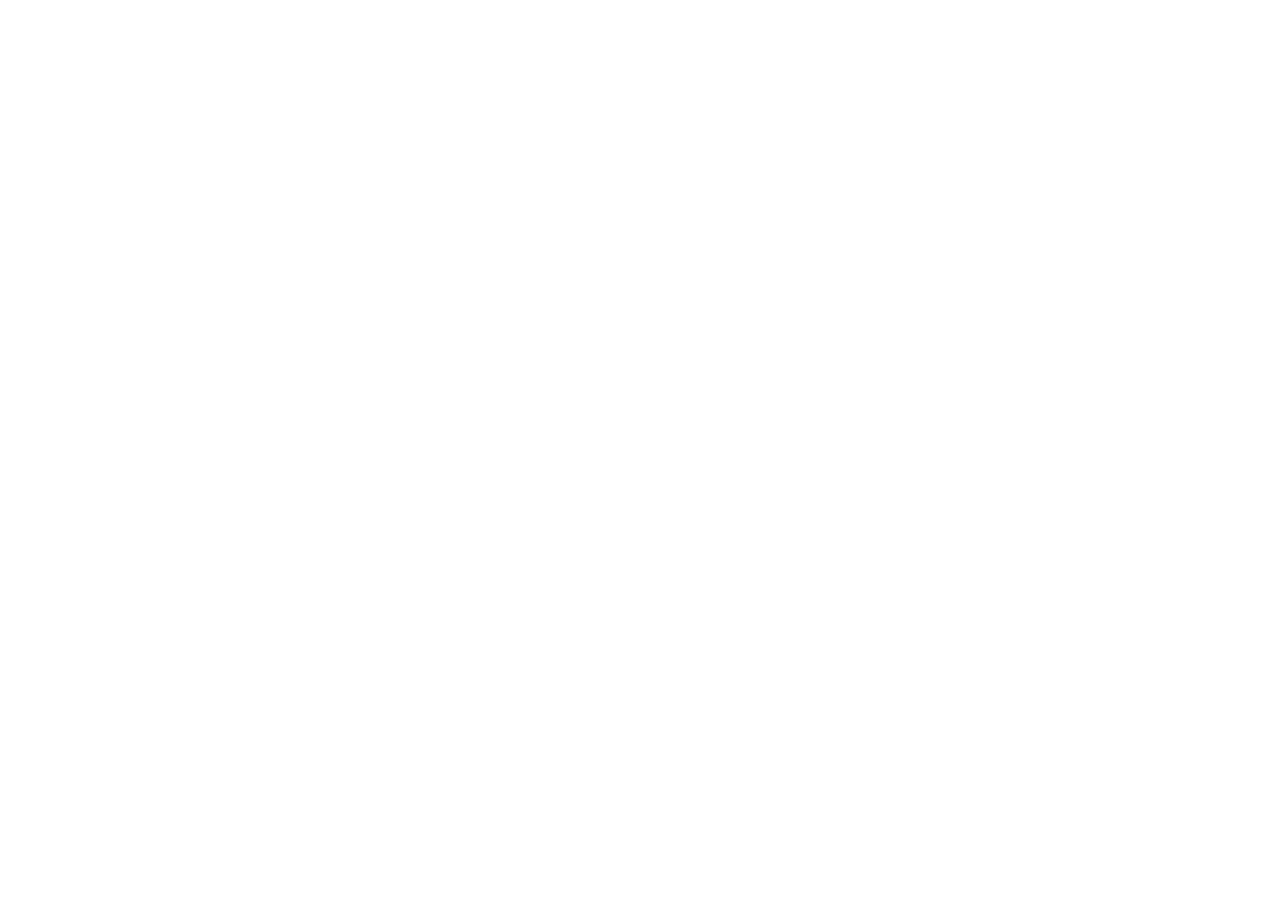
==== index.html @ a3cf5135 "Add files via upload" ====
<!DOCTYPE html>
<html lang="en">
<head>
    <meta charset="UTF-8">
    <meta name="viewport" content="width=device-width, initial-scale=1.0">
    <link rel="icon" href="image/png" sizes="32x32" href="./assents/images/favicon-32x32.png">
    <link rel="preconnect" href="https://fonts.googleapis.com">
    <link rel="preconnect" href="https://fontsgstatic.com" crossorigin>
    <link href="https://fonts.googleapis.com/css2?family=Inter:wght@400;600;700">



</head>
<body>
    



</body>
</html>
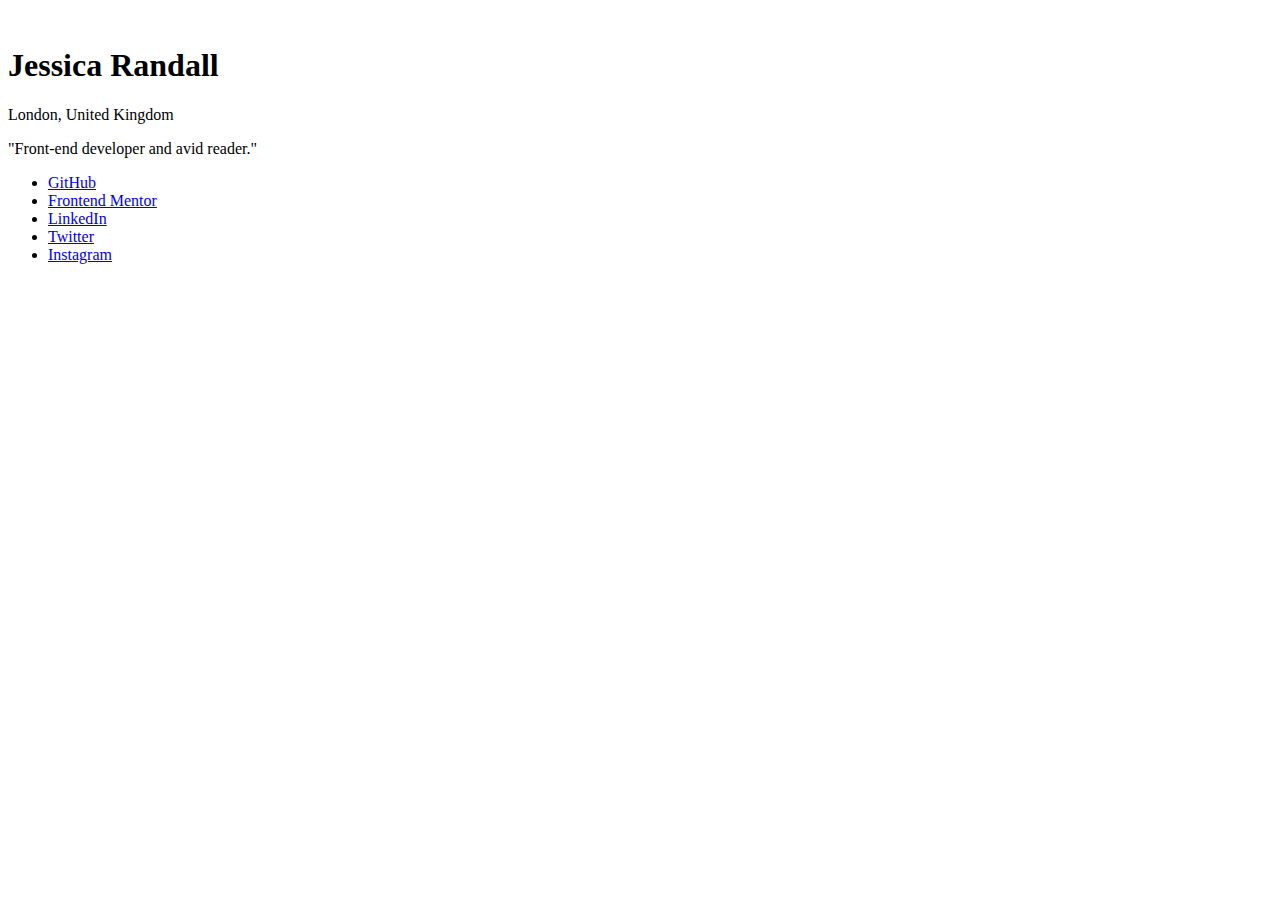
==== commit dafd9129: "Update index.html" ====
--- a/index.html
+++ b/index.html
@@ -1,20 +1,35 @@
 <!DOCTYPE html>
 <html lang="en">
 <head>
-    <meta charset="UTF-8">
-    <meta name="viewport" content="width=device-width, initial-scale=1.0">
-    <link rel="icon" href="image/png" sizes="32x32" href="./assents/images/favicon-32x32.png">
-    <link rel="preconnect" href="https://fonts.googleapis.com">
-    <link rel="preconnect" href="https://fontsgstatic.com" crossorigin>
-    <link href="https://fonts.googleapis.com/css2?family=Inter:wght@400;600;700">
+  <meta charset="UTF-8">
+  <meta name="viewport" content="width=device-width, initial-scale=1.0"> <!-- displays site properly based on user's device -->
+
+  <link rel="icon" type="image/png" sizes="32x32" href="./assets/images/favicon-32x32.png">
+  <link rel="preconnect" href="https://fonts.googleapis.com">
+  <link rel="proconnect" href="https://fonts.gstatic.com" crossorigin>
+  <link href="https://fonts.googleapis.com/css2?family=Inter:wght@400;600;700&d,display=swap" rel="stylesheet">
+  
+  <link rel="stylesheet" href="style.css">
+  <title>Frontend Mentor | Social links profile</title>
+
+  
+</head>
+<body>
+  <div class="card">
+    <img src="assets/images/avatar-jessica.jpeg" alt="">
+    <h1>Jessica Randall</h1>
+    <p class="location">London, United Kingdom</p>
+    <p class="description">"Front-end developer and avid reader."</p>
 
 
-
-</head>
-<body>
-    
-
-
+<ul>
+<li><a href="#">GitHub</a></li> 
+<li><a href="#">Frontend Mentor</a></li>
+<li><a href="#">LinkedIn</a></li> 
+<li><a href="#">Twitter</a></li> 
+<li><a href="#">Instagram</a></li> 
+</ul>
+</div>
 
 </body>
-</html>+</html>
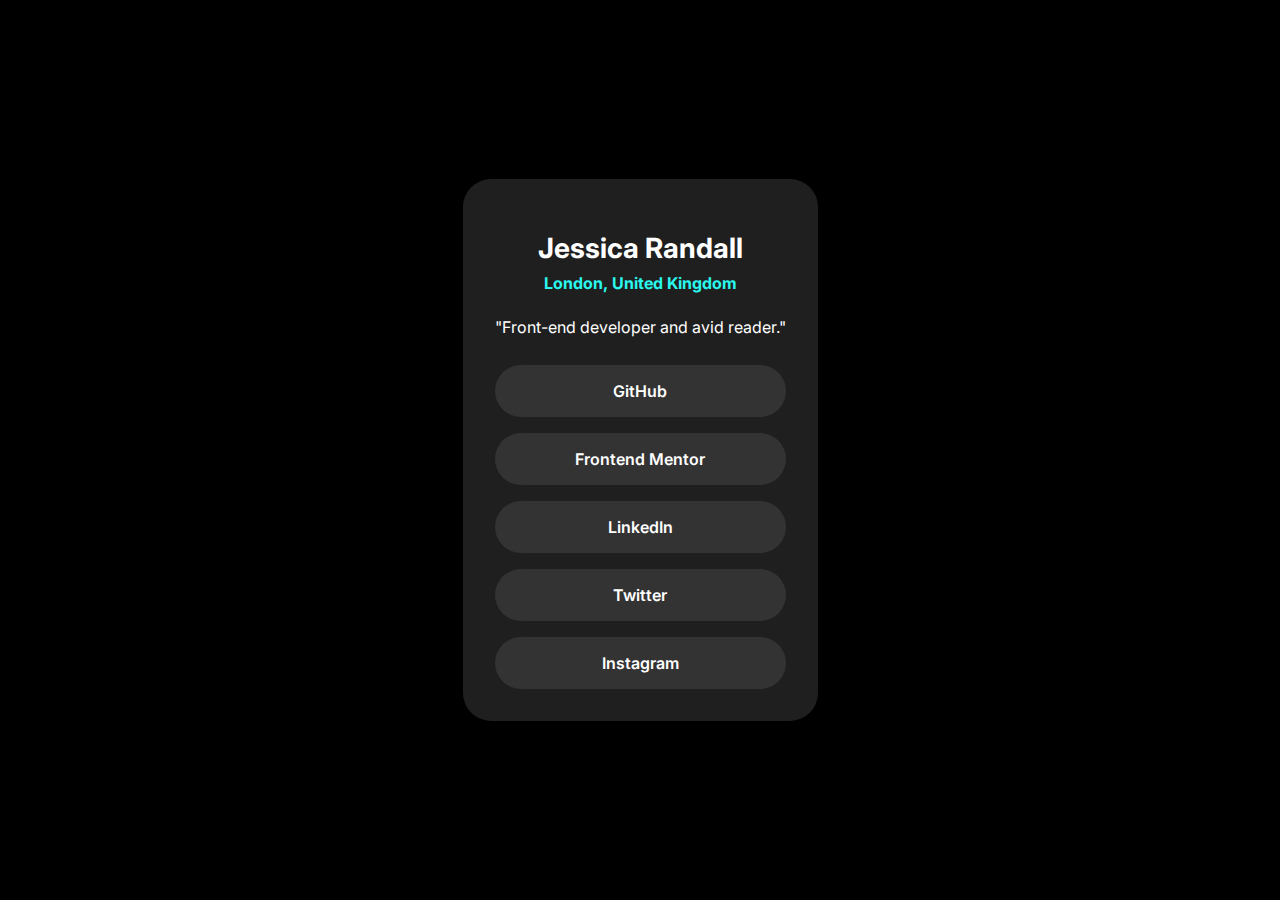
==== commit e52b8e66: "Update index.html" ====
--- a/index.html
+++ b/index.html
@@ -16,7 +16,7 @@
 </head>
 <body>
   <div class="card">
-    <img src="assets/images/avatar-jessica.jpeg" alt="">
+    <img src="avatar-jessica.jpeg" alt="">
     <h1>Jessica Randall</h1>
     <p class="location">London, United Kingdom</p>
     <p class="description">"Front-end developer and avid reader."</p>
--- a/style.css
+++ b/style.css
@@ -0,0 +1,71 @@
+* {
+    padding: 0;
+    margin: 0;
+    text-decoration: none;
+    list-style-type: none;
+    box-sizing: border-box;
+}
+
+:root {
+    --primary-green: hsl(177, 94%, 57%);
+    --neutral-white: hsl(0, 0%, 100%);
+    --neutural-gray: hsl(0, 0%, 20%);
+    --neutural-dark-gray: hsl(0, 0%, 12%);  
+    --neutural-off-black: hsl(0, 0%, 0%);
+}
+
+body{
+    background-color: var(--neutural-off-black);
+    min-height: 100vh;
+    font-family: 'Inter',sans-serif; 
+    display: grid;
+    place-content: center;
+}
+
+.card {
+    background-color: var(--neutural-dark-gray);
+    color: var(--neutral-white);
+    padding: 2rem;
+    margin: 1rem;
+    max-width: 400px;
+    text-align: center;
+    border-radius: 1.75rem;
+}
+
+.card img{
+    margin-bottom: .5rem;
+    width: 75px;
+    border-radius: 50%;
+}
+
+.card h1{
+    font-size: 1.75rem;
+}
+
+.card .location{
+    color: var(--primary-green);
+    margin: .5rem 0 1.5rem;
+    font-weight: 700;
+}
+
+.card ul{
+    margin-top: 1.75rem;
+}
+
+.card ul li:not(:last-child){
+    margin-bottom: 1rem;
+}
+
+.card ul li a{
+    display: block;
+    background-color: var(--neutural-gray);
+    color: var(--neutral-);
+    padding: 1rem;
+    font-weight: 600;
+    border-radius: 5rem;
+}
+
+.card ul li a:hover{
+    background-color: var(--primary-green);
+    color: var(--neutural-off-black);
+}
